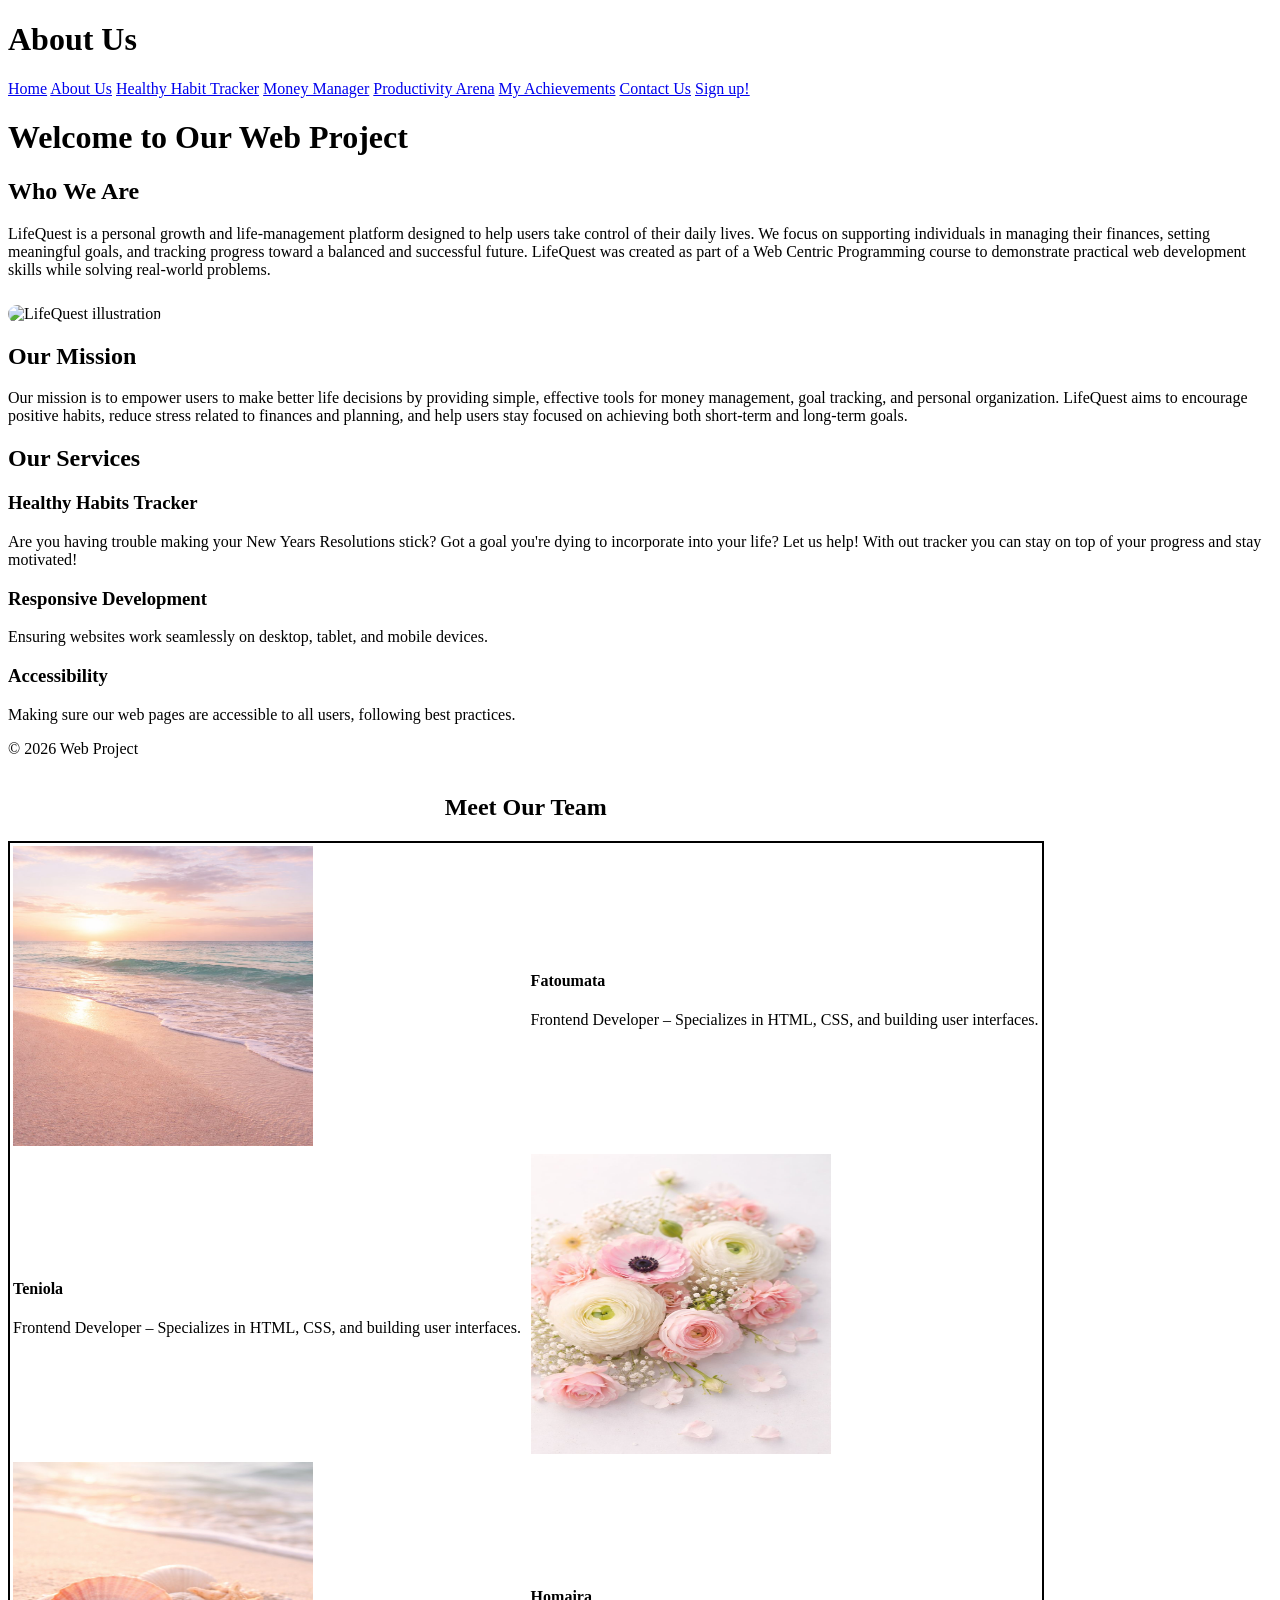
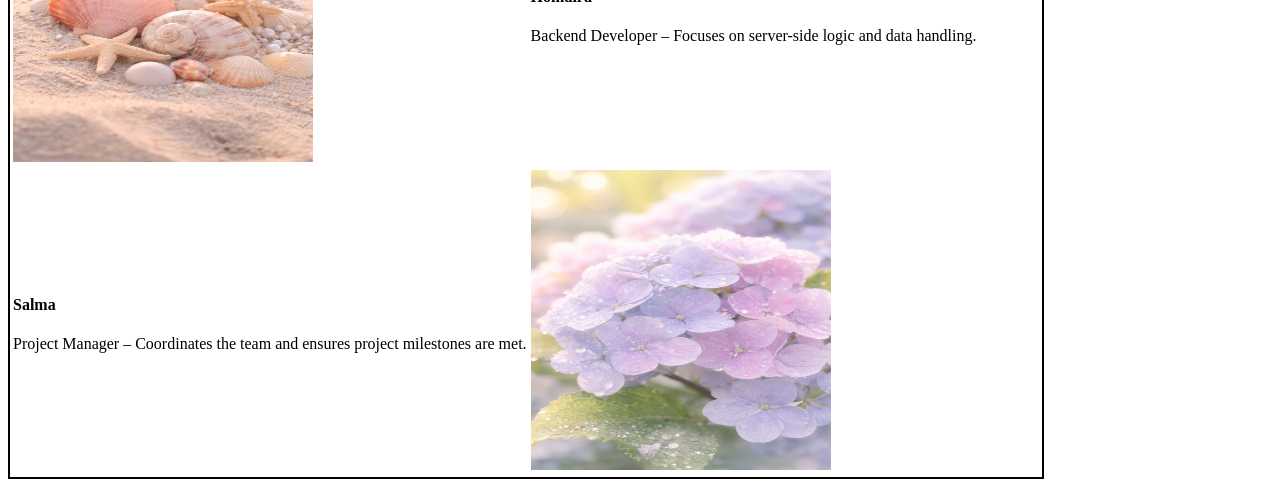
==== about.html @ aa83f6c3 "Update about.html" ====
<!DOCTYPE html>
<html lang="en">
<head>
    <meta charset="UTF-8">
    <title>About Us</title>
</head>
<body>
<header>
    <h1>About Us</h1>
</header>

<nav>
    <a href="index.html">Home</a>
    <a href="about.html">About Us</a>
    <a href="healthy_habits_tracker.html">Healthy Habit Tracker</a>
    <a href="money_manager.html">Money Manager</a>
    <a href="productivity.html">Productivity Arena</a>
    <a href="achievement_system.html">My Achievements</a>
    <a href="contact.html">Contact Us</a>
    <a href="signup_page.html">Sign up!</a>
</nav>

<header>
    <h1>Welcome to Our Web Project</h1>
</header>

<main>
    <section id="about">
        <h2>Who We Are</h2>
         LifeQuest is a personal growth and life-management platform designed to help users take control of their daily lives. 
        We focus on supporting individuals in managing their finances, setting meaningful goals, and tracking progress toward a balanced and successful future.
        LifeQuest was created as part of a Web Centric Programming course to demonstrate practical web development skills while solving real-world problems.
    </p>
    <img src="download.jpg" alt="LifeQuest illustration" style="max-width:100%; border-radius:10px; margin-top:10px;">
</section>

    <section id="mission">
        <h2>Our Mission</h2>
        
    <p>
        Our mission is to empower users to make better life decisions by providing simple, effective tools for money management,
        goal tracking, and personal organization. LifeQuest aims to encourage positive habits, reduce stress related to finances
        and planning, and help users stay focused on achieving both short-term and long-term goals.
    </p>
</section>

    <section id="services">
        <h2>Our Services</h2>
        <div class="services">
            <div class="service">
                <h3>Healthy Habits Tracker</h3>
                <p>Are you having trouble making your New Years Resolutions stick? Got a goal you're dying to incorporate into your life? Let us help! With out tracker you can stay on top of your progress and stay motivated!</p>
            </div>
            <div class="service">
                <h3>Responsive Development</h3>
                <p>Ensuring websites work seamlessly on desktop, tablet, and mobile devices.</p>
            </div>
            <div class="service">
                <h3>Accessibility</h3>
                <p>Making sure our web pages are accessible to all users, following best practices.</p>
            </div>
        </div>
    </section>

    <section id="team">
        <!--<h2>Meet Our Team</h2>-->
        <div class="team">
            <table style="border-style: solid; border-width: 2px; border-color: black;">
                <caption><h2>Meet Our Team</h2></caption>
            <tr class="team-member">
                <td class="team-image"><img src="images/beach.jpeg" width="300" height="300"></td> <!--add image here-->
                <td>
                <h4>Fatoumata</h4>
                <p>Frontend Developer – Specializes in HTML, CSS, and building user interfaces.</p>
                </td>
                <!--<td></td>-->
            </tr>
            <tr class="team-member">
                <td>
                <h4>Teniola</h4>
                <p>Frontend Developer – Specializes in HTML, CSS, and building user interfaces.</p>
                <!--<td></td>-->
                <td class="team-image"><img src="images/flower.jpeg" width="300" height="300"></td> <!--add image here-->
            </tr>
            <tr class="team-member">
                <td class="team-image"><img src="images/seashells.jpeg" width="300" height="300"></td> <!--add image here-->
                <td>
                <h4>Homaira</h4>
                <p>Backend Developer – Focuses on server-side logic and data handling.</p>
                </td>
                <!--<td></td>-->
            </tr>
            <tr class="team-member">
                <td>
                <h4>Salma</h4>
                <p>Project Manager – Coordinates the team and ensures project milestones are met.</p>
                </td>
                <!--<td></td>-->
                <td class="team-image"><img src="images/hydrangea.jpeg" width="300" height="300"></td> <!--add image here-->
            </tr>
        </div>
    </section>
</main>
<footer>
    <p>© 2026 Web Project</p>
</footer>
</body>
</html>
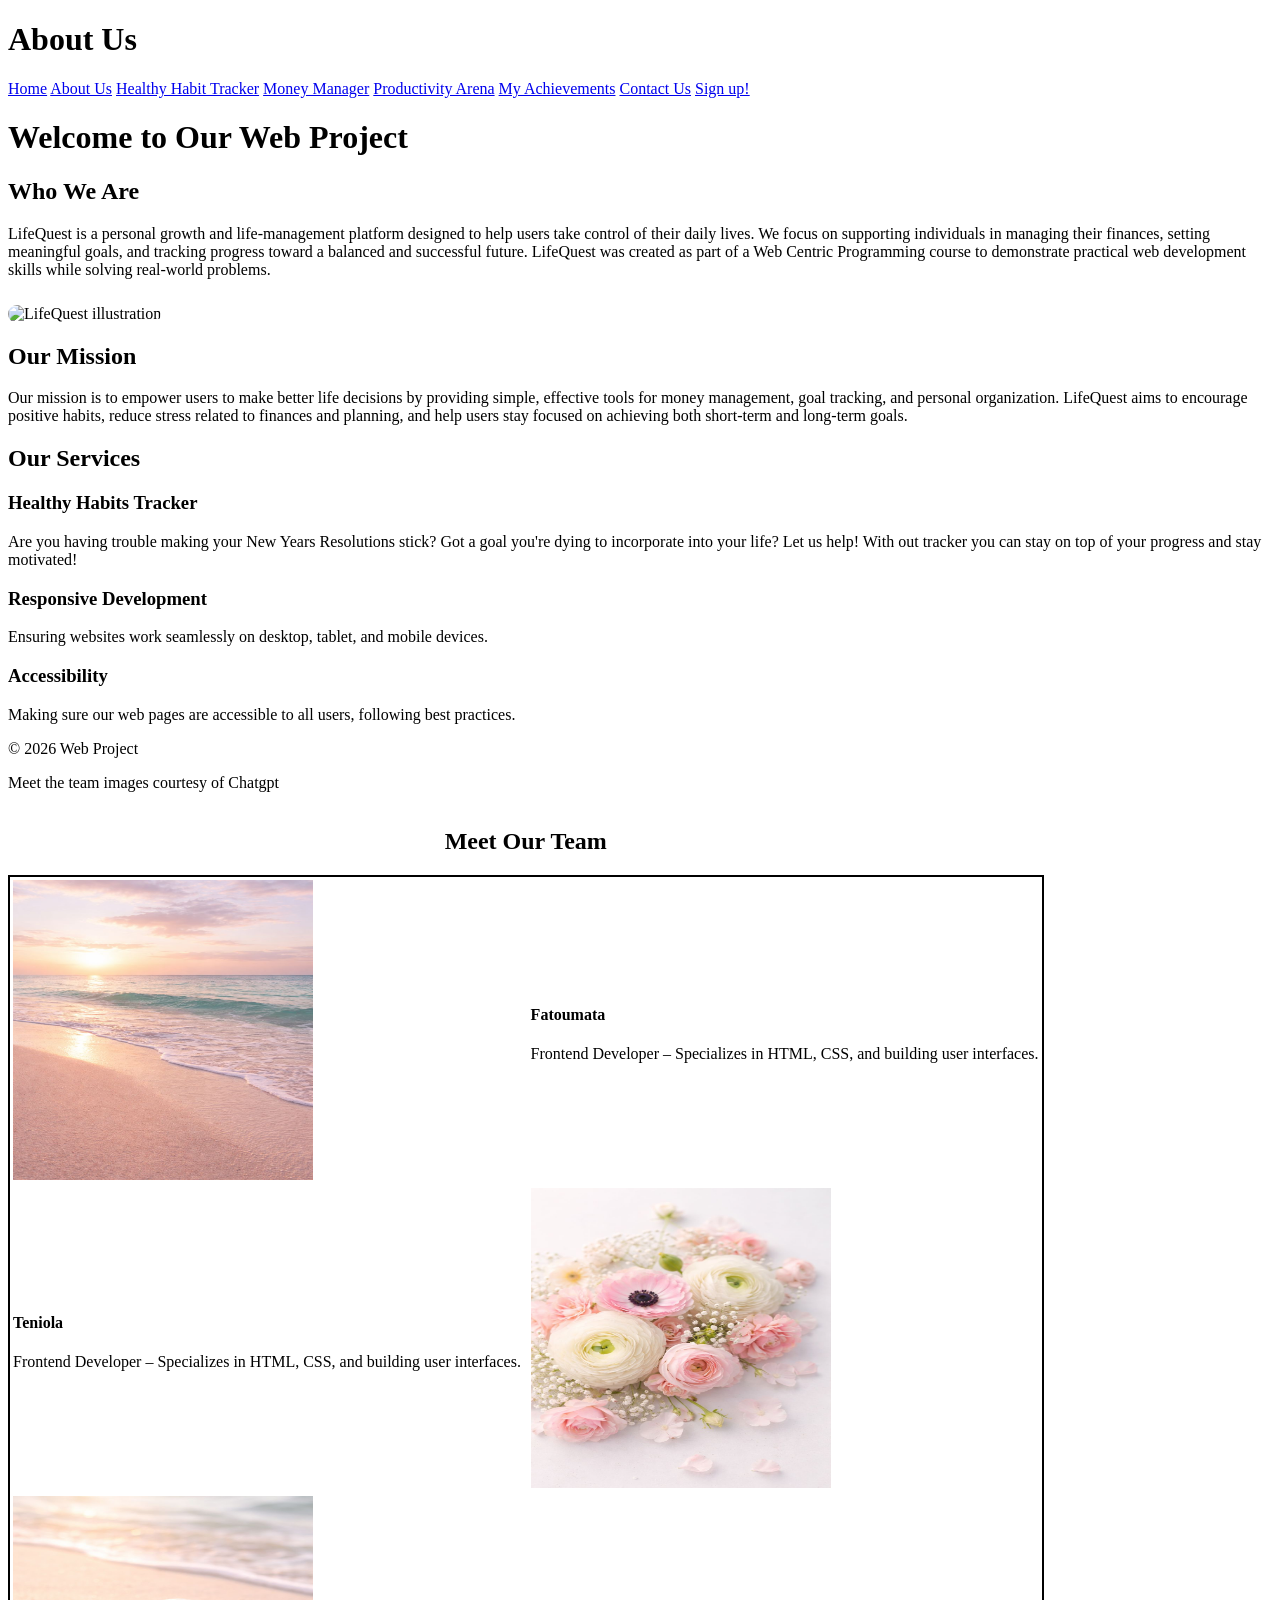
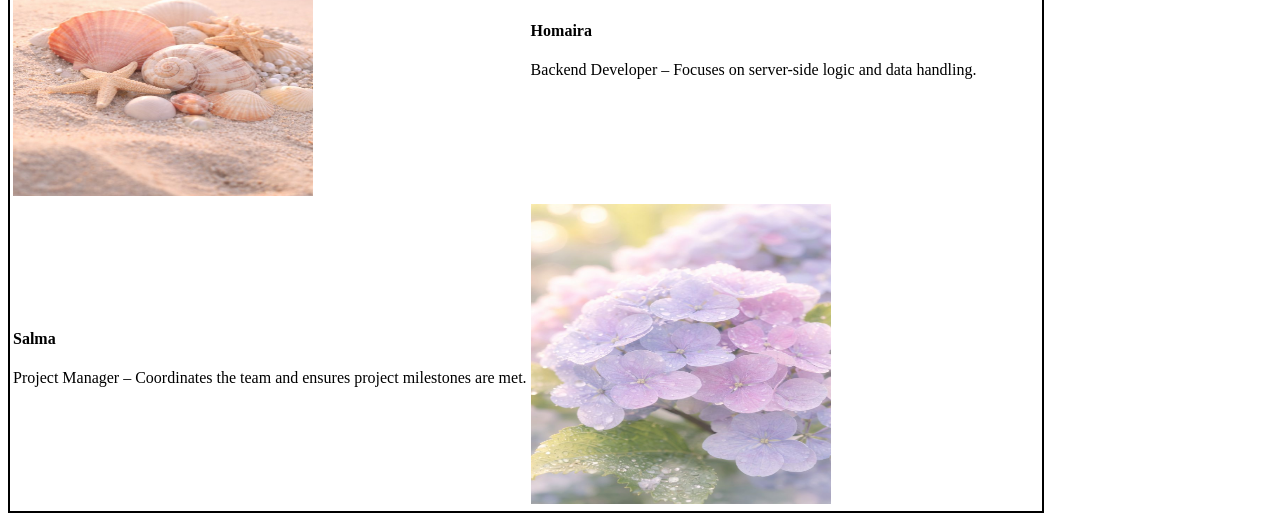
==== commit 48b2cd1f: "Update about.html" ====
--- a/about.html
+++ b/about.html
@@ -103,6 +103,7 @@
 </main>
 <footer>
     <p>© 2026 Web Project</p>
+    <p>Meet the team images courtesy of Chatgpt</p>
 </footer>
 </body>
 </html>
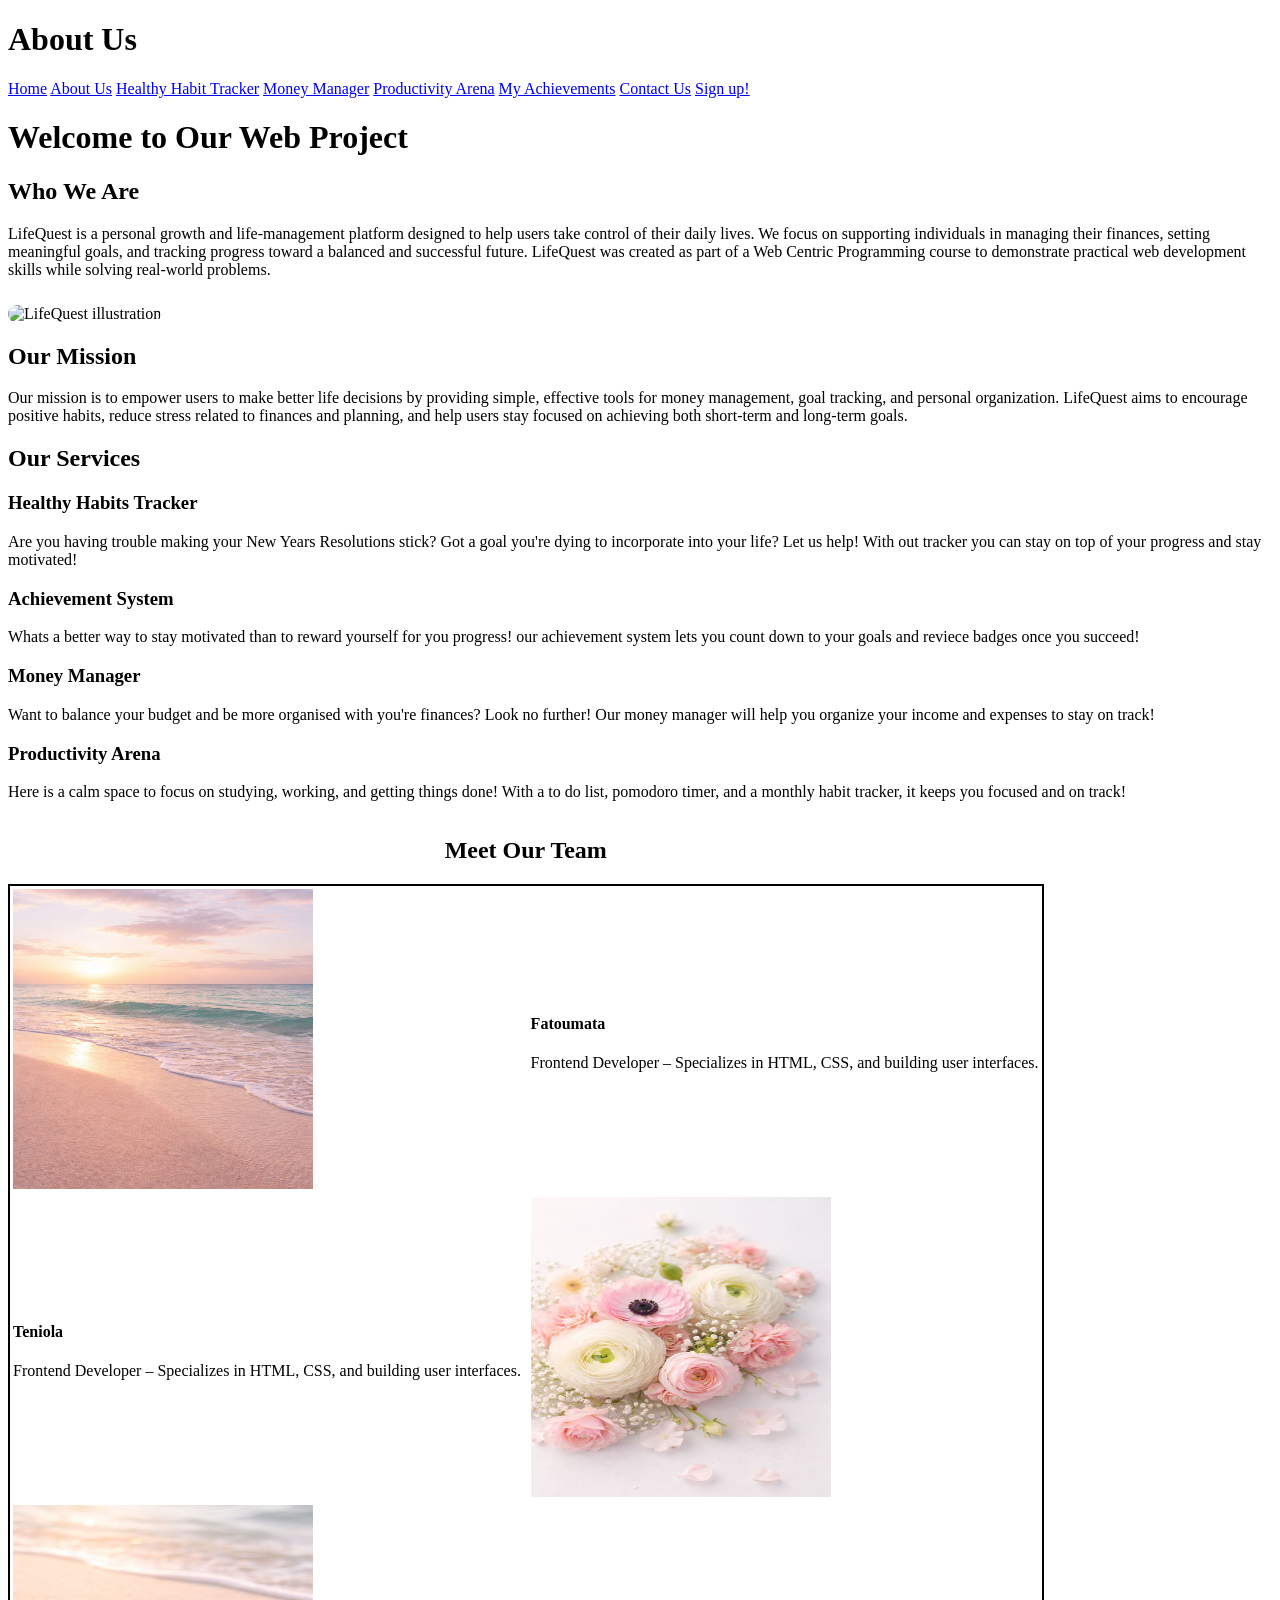
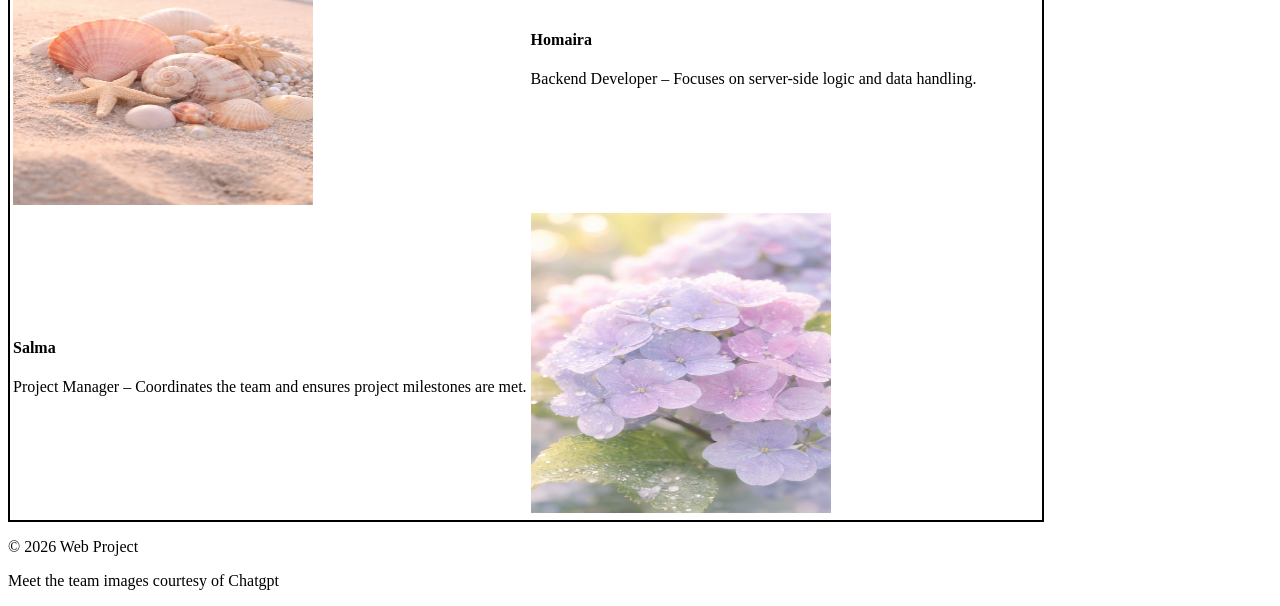
==== commit 81d0db19: "Update about.html" ====
--- a/about.html
+++ b/about.html
@@ -52,12 +52,16 @@
                 <p>Are you having trouble making your New Years Resolutions stick? Got a goal you're dying to incorporate into your life? Let us help! With out tracker you can stay on top of your progress and stay motivated!</p>
             </div>
             <div class="service">
-                <h3>Responsive Development</h3>
-                <p>Ensuring websites work seamlessly on desktop, tablet, and mobile devices.</p>
+                <h3>Achievement System</h3>
+                <p>Whats a better way to stay motivated than to reward yourself for you progress! our achievement system lets you count down to your goals and reviece badges once you succeed!</p>
             </div>
             <div class="service">
-                <h3>Accessibility</h3>
-                <p>Making sure our web pages are accessible to all users, following best practices.</p>
+                <h3>Money Manager</h3>
+                <p>Want to balance your budget and be more organised with you're finances? Look no further! Our money manager will help you organize your income and expenses to stay on track!</p>
+            </div>
+            <div class="service">
+                <h3>Productivity Arena</h3>
+                <p>Here is a calm space to focus on studying, working, and getting things done! With a to do list, pomodoro timer, and a monthly habit tracker, it keeps you focused and on track!</p>
             </div>
         </div>
     </section>
@@ -98,6 +102,7 @@
                 <!--<td></td>-->
                 <td class="team-image"><img src="images/hydrangea.jpeg" width="300" height="300"></td> <!--add image here-->
             </tr>
+            </table>
         </div>
     </section>
 </main>
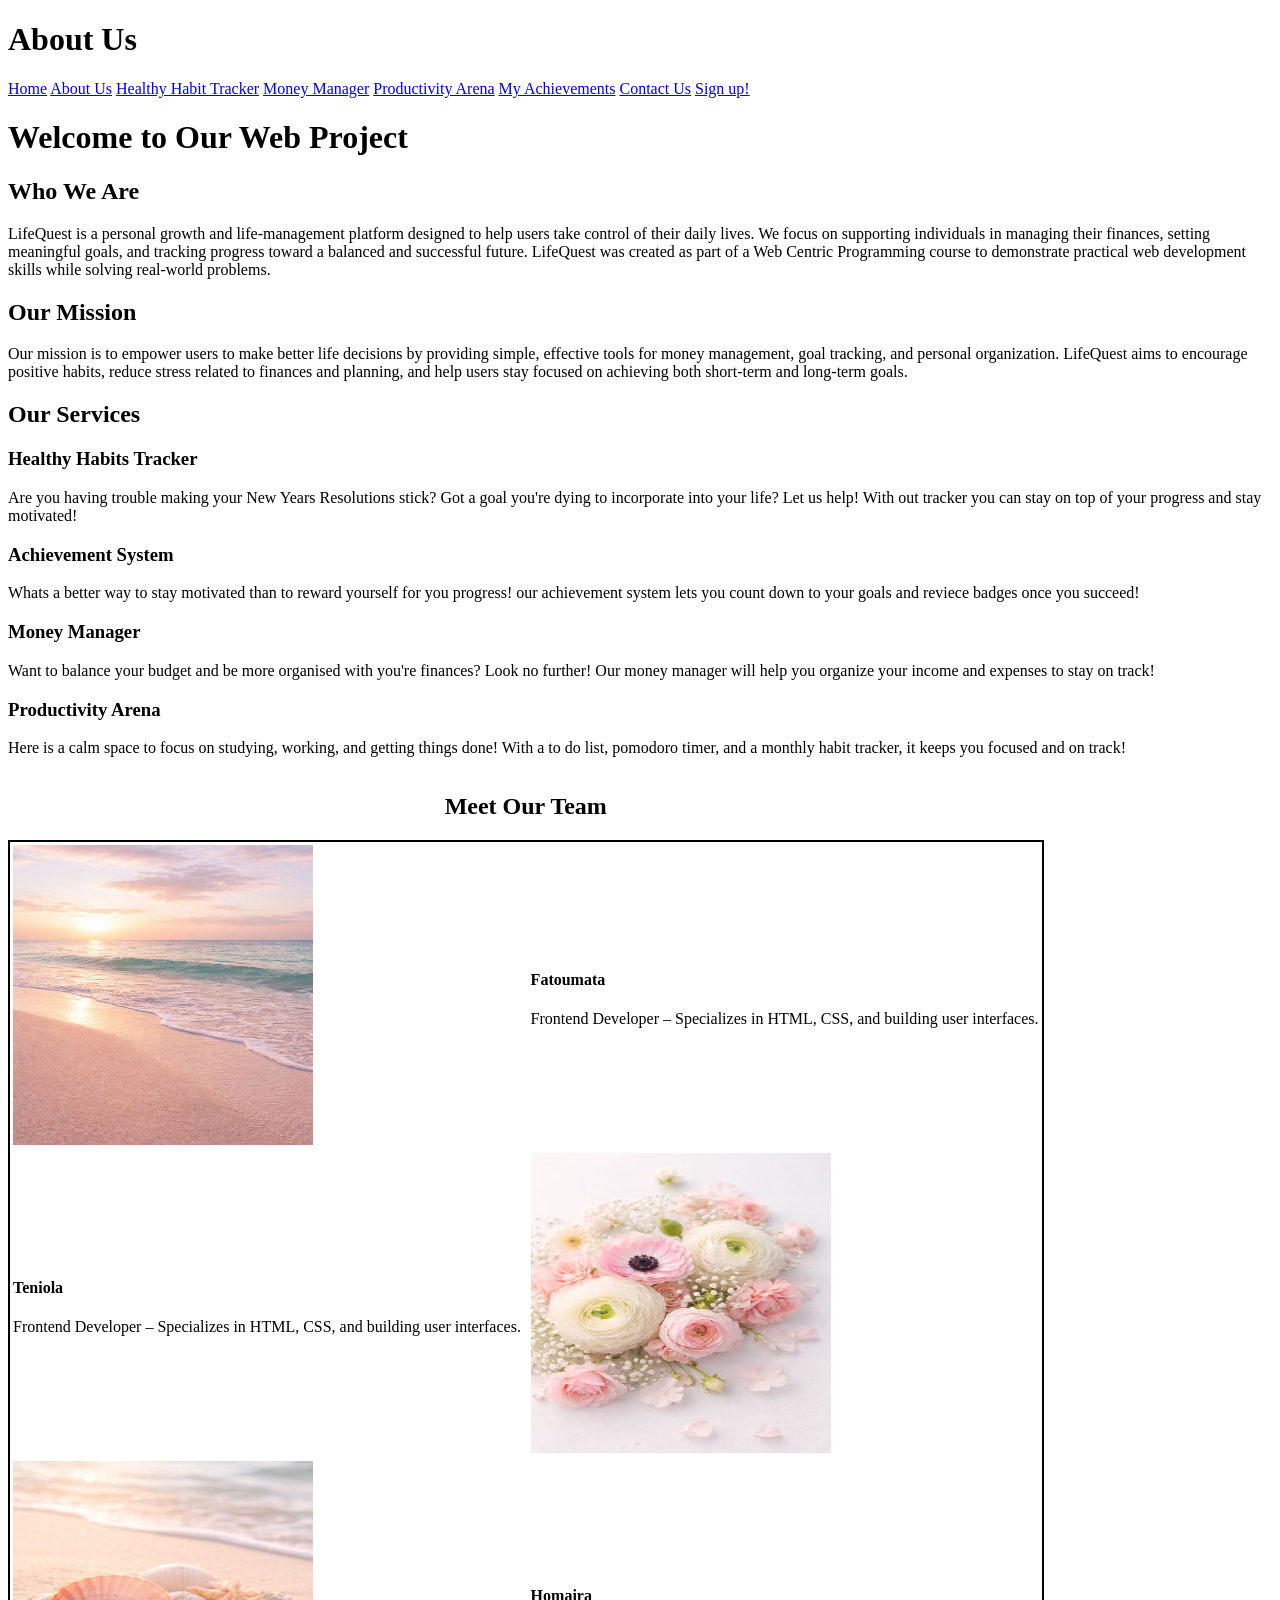
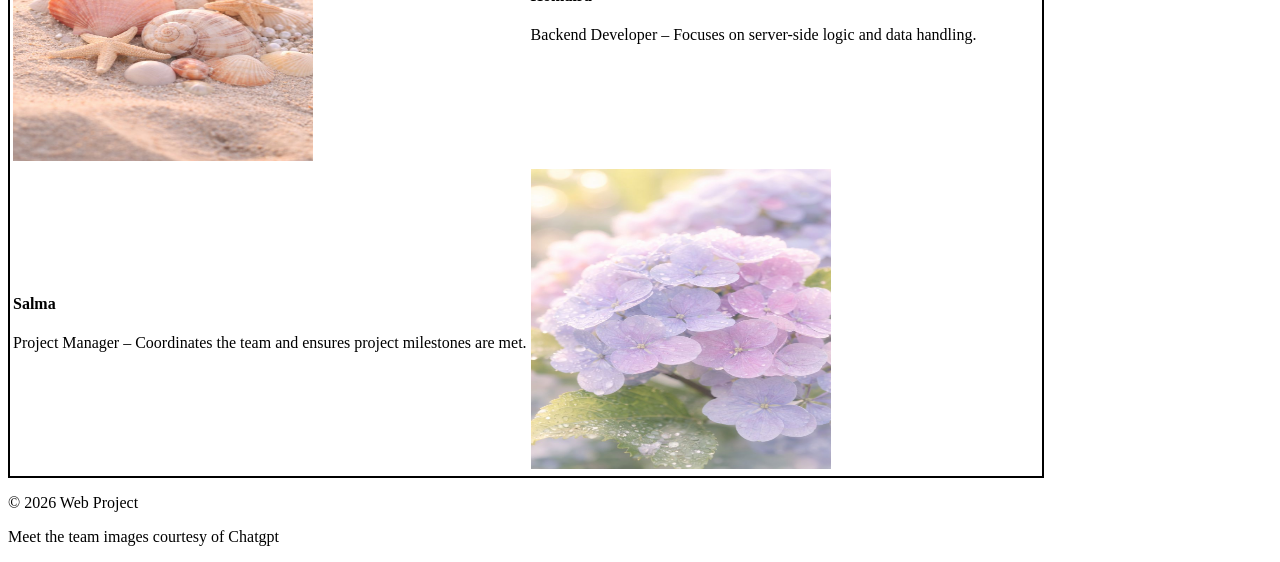
==== commit 4d9b3aba: "commented out img" ====
--- a/about.html
+++ b/about.html
@@ -31,7 +31,7 @@
         We focus on supporting individuals in managing their finances, setting meaningful goals, and tracking progress toward a balanced and successful future.
         LifeQuest was created as part of a Web Centric Programming course to demonstrate practical web development skills while solving real-world problems.
     </p>
-    <img src="download.jpg" alt="LifeQuest illustration" style="max-width:100%; border-radius:10px; margin-top:10px;">
+    <!--<img src="download.jpg" alt="LifeQuest illustration" style="max-width:100%; border-radius:10px; margin-top:10px;">-->
 </section>
 
     <section id="mission">
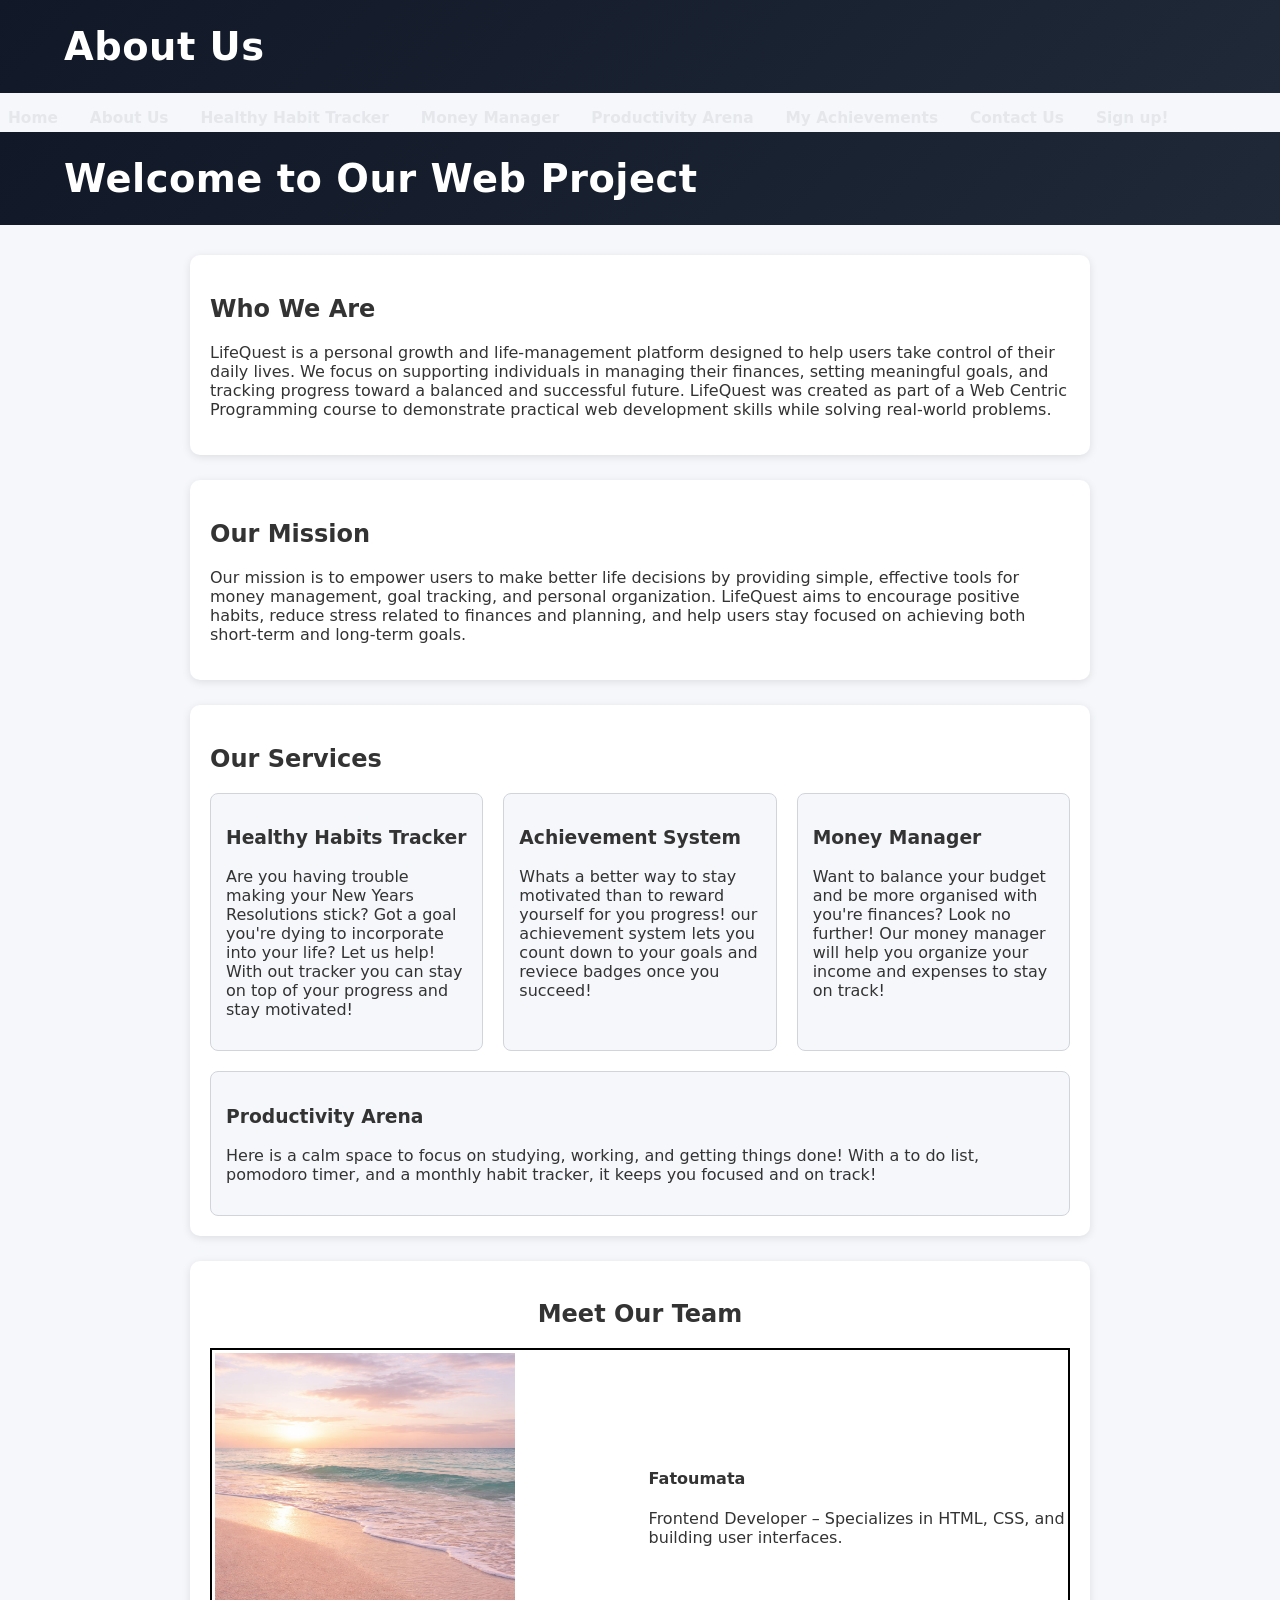
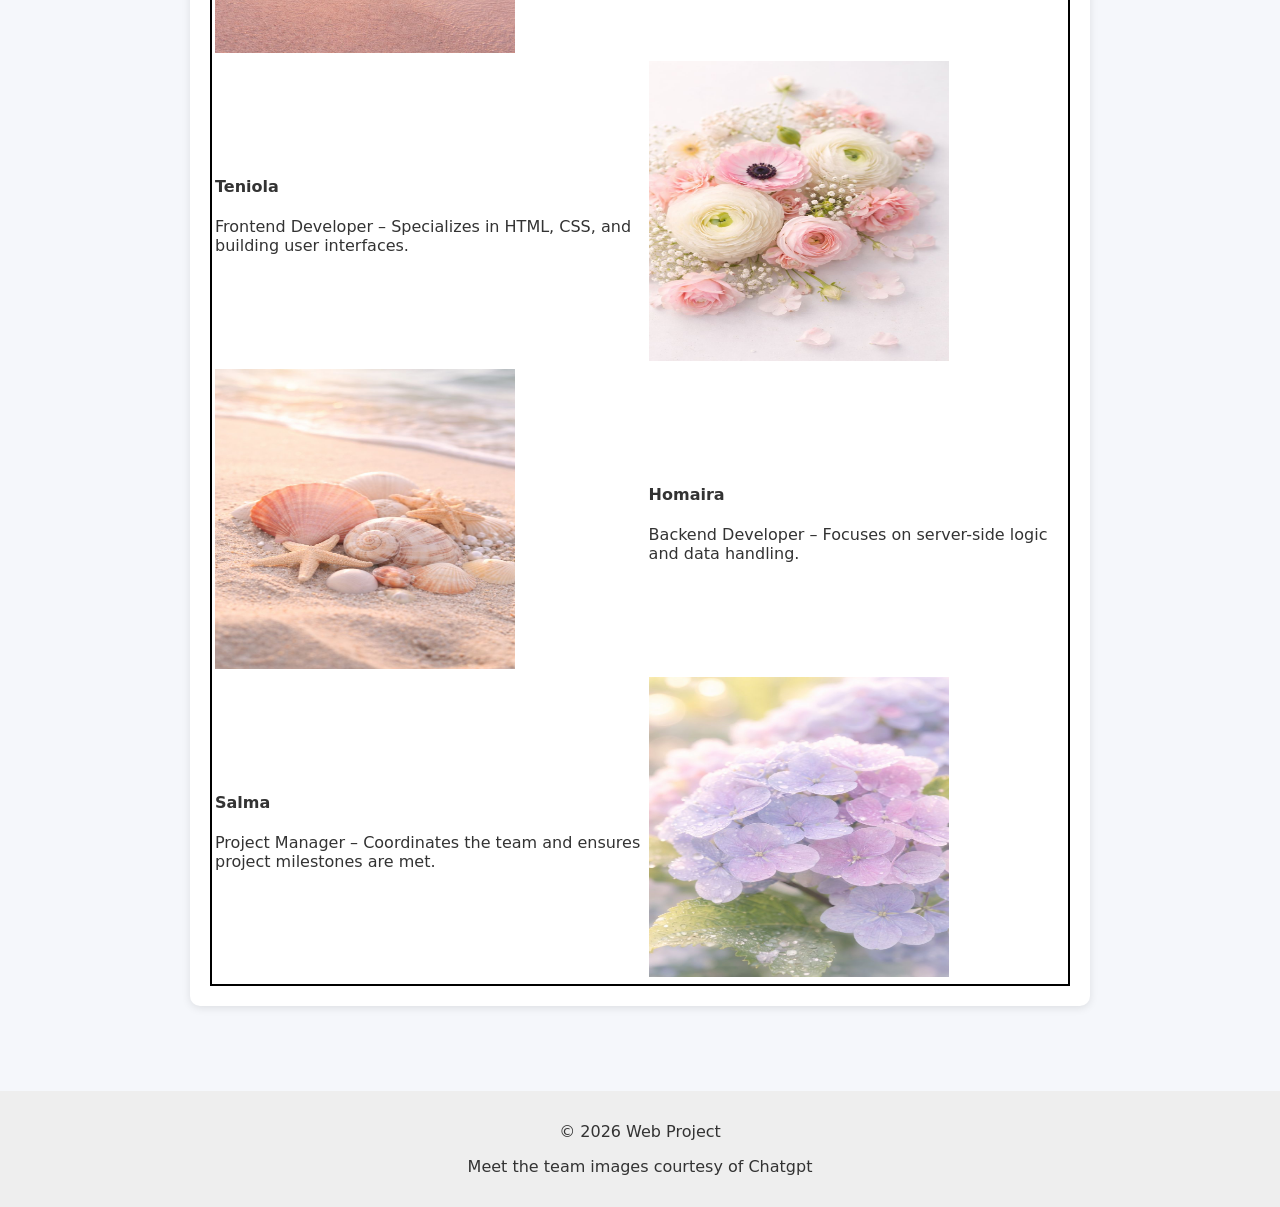
==== commit f5984556: "Update about.html" ====
--- a/about.html
+++ b/about.html
@@ -3,6 +3,7 @@
 <head>
     <meta charset="UTF-8">
     <title>About Us</title>
+     <link rel="stylesheet" href="styles.css">
 </head>
 <body>
 <header>
@@ -113,3 +114,4 @@
 </body>
 </html>
 
+
--- a/styles.css
+++ b/styles.css
@@ -0,0 +1,276 @@
+
+body{
+font-family:system-ui, sans-serif;
+margin:0;
+background:#f5f7fb;
+color:#333;
+}
+
+
+header{
+display: flex;
+flex-wrap: wrap;
+justify-content: space-between;
+align-items: center;
+background:linear-gradient(135deg, #111827, #1f2937);
+color:white;
+padding:1.5rem 5%;
+}
+
+header h1{
+margin:0;
+font-size:clamp(1.6rem, 3vw, 2.4rem);
+letter-spacing: 0.5px;
+}
+
+
+nav{
+display: flex;
+flex-wrap: wrap;
+margin-top:10px;
+gap:1rem;
+}
+
+nav a{
+text-decoration:none;
+color:#e5e7eb;
+font-weight:600;
+font-size: clamp(0.9rem, 1.2vw, 1rem);
+padding:0.35rem 0.5rem;
+border-radius: 0.4rem;
+transition: 0.2s;
+}
+
+nav a:hover{
+background-color: rgb(255,255,255,0.12);
+color:#fff;
+transition: 0.2s;
+}
+
+
+main{
+padding:30px;
+max-width:900px;
+margin:auto;
+}
+
+.habits{
+background:white;
+padding:20px;
+border-radius:10px;
+box-shadow:0 2px 8px rgba(0,0,0,0.1);
+}
+
+.habit-row{
+display:grid;
+grid-template-columns: minmax(150px, 18ch)1fr;
+align-items: center;
+margin-bottom:14px;
+gap:12px;
+}
+
+.habit-row input{
+flex:1;
+padding:10px 12px;
+width:100%;
+box-sizing: border-box;
+border:1px solid #d1d5db;
+border-radius: 6px;
+font-size:14px;
+}
+
+
+#logToday{
+background:#6366f1;
+color:white;
+border:none;
+padding:10px 18px;
+border-radius:8px;
+cursor:pointer;
+}
+
+#logToday:hover{
+background:#4f46e5;
+}
+
+
+.wellness-summary{
+margin-top:25px;
+background:#ffffff;
+padding:25px;
+border-radius:12px;
+box-shadow:0 2px 18px rgba(0,0,0,0.8);
+margin-bottom: 20px;
+}
+
+
+footer{
+text-align:center;
+margin-top:30px;
+padding:15px;
+background:#eee;
+}
+
+
+@media (max-width:600px){
+    header{
+        flex-direction: column;
+        align-items: flex-start;
+        gap:0.8rem;
+        padding:1.5rem 5%;
+    }
+
+    nav{
+        width:100%;
+        flex-direction: column;
+        gap:6px;
+        padding:0 5%;
+    }
+
+    nav a{
+        display: block;
+        width:100%;
+        padding:10px 14px;
+        background-color: rgba(255,255,255,0.05);
+        border:1px solid rgba(255,255,255,0.2);
+        border-radius:6px;
+        box-sizing: border-box;
+        font-size: 0.95rem;
+        margin:6px 0;
+    }
+
+    nav a:hover{
+        background-color: rgba(255,255,255,0.12);
+    }
+
+.habit-row{
+flex-direction:column;
+align-items:flex-start;
+}
+
+.habit-row input{
+width:100%;
+
+}
+}
+
+
+/* MONEY MANAGER SECTION */
+.money-manager{
+    background:white;
+    max-width:900px;
+    margin:2rem auto;
+    padding:2rem;
+    border-radius:12px;
+    box-shadow:0 4px 12px rgba(0,0,0,0.08);
+}
+
+
+.income-row{
+    display:flex;
+    align-items:center;
+    gap:12px;
+    flex-wrap:wrap;
+}
+
+.money-manager input{
+    flex:1;
+    max-width: 320px;
+    padding:10px 12px;
+    border:1px solid #ccc;
+    border-radius:8px;
+}
+
+
+.expense{
+    display:flex;
+    gap:10px;
+    flex-wrap:wrap;
+    margin-bottom:10px;
+}
+
+
+#calculate{
+    background:#6c63ff;
+    color:white;
+    border:none;
+    padding:10px 16px;
+    border-radius:8px;
+    cursor:pointer;
+    margin-top: 20px;
+}
+
+
+.summary{
+    margin-top:20px;
+    padding:15px;
+    background:#f8f9fb;
+    border-radius:10px;
+    line-height: 1.6;
+}
+
+#totalExpenses, #remainingBudget{
+    flex:1;
+    min-width: 180px;
+}
+/* ABOUT PAGE */
+
+#about, #mission, #services, #team{
+background:white;
+padding:20px;
+margin-bottom:25px;
+border-radius:10px;
+box-shadow:0 2px 8px rgba(0,0,0,0.1);
+}
+
+.services{
+display:flex;
+flex-wrap:wrap;
+gap:20px;
+}
+
+.service{
+background:#f5f7fb;
+padding:15px;
+border-radius:8px;
+border:1px solid #d1d5db;
+flex:1;
+min-width:220px;
+}
+/* CONTACT PAGE */
+
+form{
+background:white;
+padding:20px;
+border-radius:10px;
+box-shadow:0 2px 8px rgba(0,0,0,0.1);
+max-width:500px;
+}
+
+form input,
+form textarea{
+width:100%;
+padding:10px;
+margin-top:6px;
+margin-bottom:15px;
+border:1px solid #d1d5db;
+border-radius:6px;
+}
+
+form input[type="submit"]{
+background:#6366f1;
+color:white;
+border:none;
+padding:10px 16px;
+border-radius:8px;
+cursor:pointer;
+}
+
+form input[type="submit"]:hover{
+background:#4f46e5;
+}
+
+
+
+
+
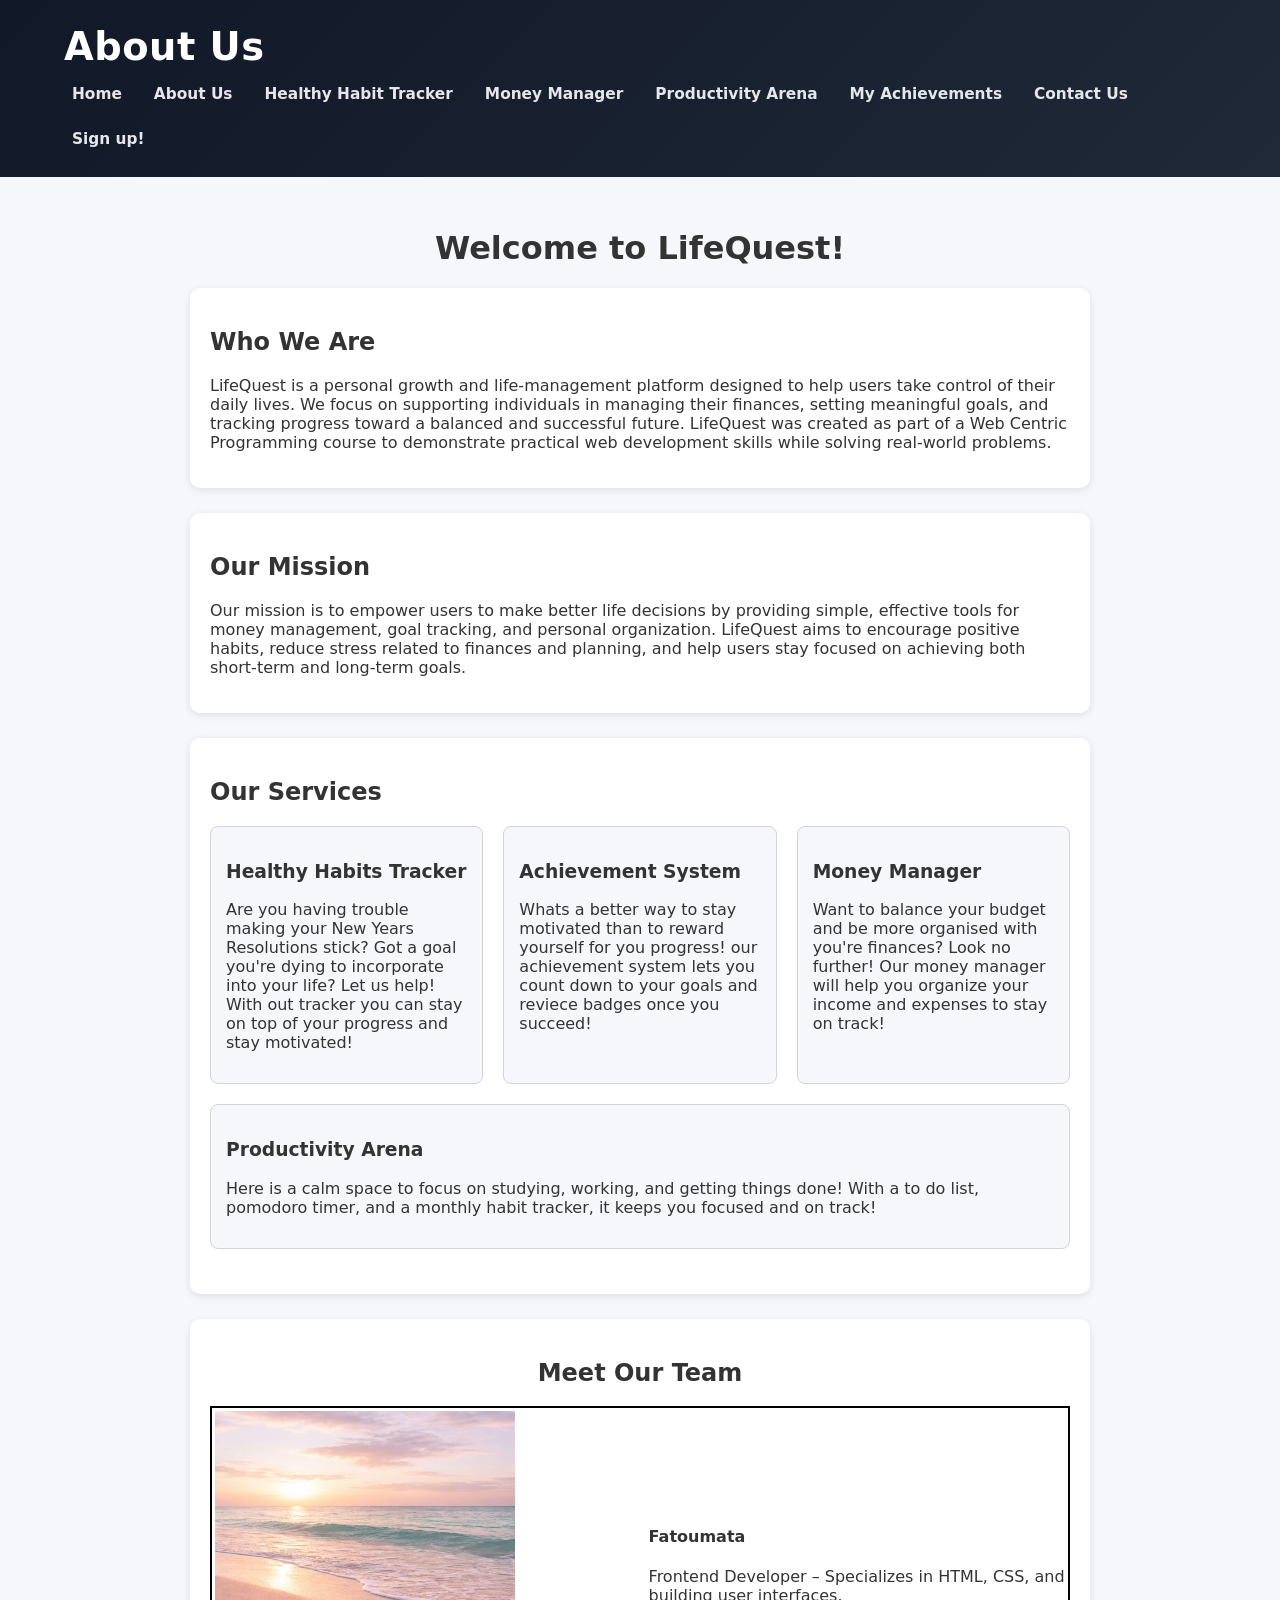
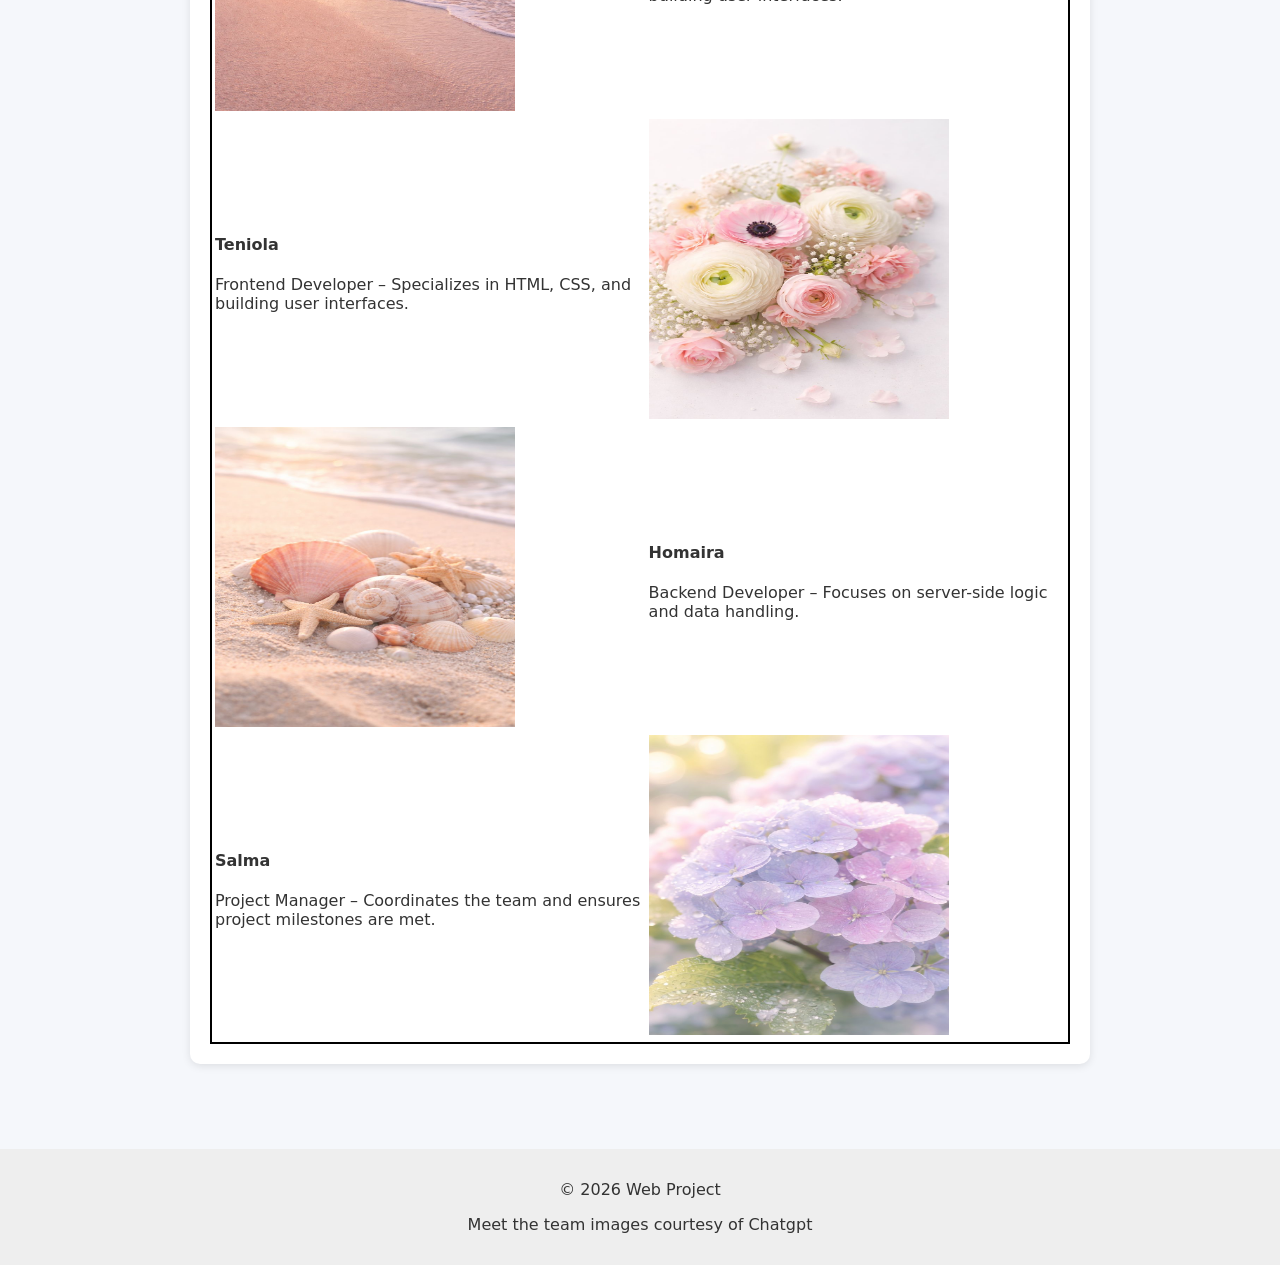
==== commit 0fbeb155: "changes" ====
--- a/about.html
+++ b/about.html
@@ -8,7 +8,7 @@
 <body>
 <header>
     <h1>About Us</h1>
-</header>
+
 
 <nav>
     <a href="index.html">Home</a>
@@ -21,11 +21,13 @@
     <a href="signup_page.html">Sign up!</a>
 </nav>
 
-<header>
-    <h1>Welcome to Our Web Project</h1>
+
 </header>
 
 <main>
+    <div id="about-header">
+    <h1>Welcome to LifeQuest!</h1>
+    </div>
     <section id="about">
         <h2>Who We Are</h2>
          LifeQuest is a personal growth and life-management platform designed to help users take control of their daily lives. 
--- a/styles.css
+++ b/styles.css
@@ -109,6 +109,8 @@
 margin-top:30px;
 padding:15px;
 background:#eee;
+/*background:#fdefe1;
+background-image: linear-gradient(to bottom, #fdefe1, white,white, #FCE8D5);*/
 }
 
 
@@ -216,7 +218,7 @@
 /* ABOUT PAGE */
 
 #about, #mission, #services, #team{
-background:white;
+background: white;
 padding:20px;
 margin-bottom:25px;
 border-radius:10px;
@@ -224,9 +226,11 @@
 }
 
 .services{
-display:flex;
-flex-wrap:wrap;
+display: flex;
+flex-wrap: wrap;
 gap:20px;
+margin-top:20px;
+margin-bottom:25px;
 }
 
 .service{
@@ -259,11 +263,11 @@
 
 form input[type="submit"]{
 background:#6366f1;
-color:white;
-border:none;
+color: white;
+border: none;
 padding:10px 16px;
 border-radius:8px;
-cursor:pointer;
+cursor: pointer;
 }
 
 form input[type="submit"]:hover{
@@ -273,4 +277,433 @@
 
 
 
-
+/*sign up page*/
+
+/*--cotton-rose: #D3B0AEff;
+--soft-blush: #E6CBCFff;
+--rosy-taupe: #C3928Dff;
+--peach-fuzz: #FAD6BAff;
+--antique-white: #FCE8D5ff;
+--slate-grey: #698587ff;*/
+fieldset{
+    border-radius: 25px;
+    text-align: center;
+    border: 3px outset #E6CBCF;
+    /*stuff to try*/
+    background: white;
+    padding:20px;
+    /*border-radius:10px;*/
+    box-shadow:0 2px 8px rgba(0,0,0,0.1);
+    /*background-image: linear-gradient(to bottom, #FCE8D5ff, white,white, #FCE8D5ff);*/
+}
+legend{
+    color: #80504a;
+    font-weight: bold;
+    font-size: 20px;
+}
+
+/*PRODUCTIVITY ARENA*/
+/*--cotton-rose: #D3B0AEff;
+--soft-blush: #E6CBCFff;
+--rosy-taupe: #C3928Dff;
+--peach-fuzz: #FAD6BAff;
+--antique-white: #FCE8D5ff;
+--slate-grey: #698587ff;*/
+
+/*POMODORO TIMER*/
+:root{
+    /*--bg-clr:#222;*/
+    --bg-clr:#111827;
+    --font-clr:#f2f2f2;
+    /*--light-green:145, 215, 137;*/
+    --light-green:191, 219, 247;
+    /*--dark-green: 10,97,84;*/
+    --dark-green: 71, 18, 107;
+    /*--light-red: 223, 78, 112;*/
+    --light-red: 230, 203, 207;
+    /*--dark-red: 149, 9, 41;*/
+    --dark-red: 164, 19, 60;
+    /*--light-blue: 76, 83, 214;*/
+    --light-blue: 147, 197, 253;
+    /*--dark-blue: 19 27 175;*/
+    --dark-blue: 17, 24, 39;
+}
+
+#pomo-box {
+    margin:0;
+    padding: 0;
+    box-sizing: border-box;
+    /*body stuff*/
+    display: flex;
+    flex-direction: column;
+    justify-content: center;
+    align-items: center;
+    height: 100vh;
+    background: var(--bg-clr);
+    border: 3px outset #E6CBCF;
+    border-radius: 25px;
+    /*I added stuff*/
+    grid-column: 1 / span 2;
+    grid-row: 2;
+    
+    /*margin on sides*/
+    margin-left: 70px;
+    margin-right: 80px;
+}
+
+.timer-buttons{
+    display: flex;
+    column-gap: 25px;
+    margin-bottom:100px;
+}
+
+.timer-btn{
+    display:block;
+    width: max-content;
+    color:var(--font-clr);
+    font-size: 1.1rem;
+    font-weight: 500;
+    padding:12px 16px;
+    border:0;
+    border-radius: 6px;
+    text-align: center;
+    transition: box-shadow 0.2s ease-in-out;
+    user-select: none;
+    cursor:pointer;
+}
+
+.pomodoro{
+    background: linear-gradient(
+        to bottom right,
+        rgb(var(--dark-red)),
+        rgb(var(--light-red))
+
+    );
+}
+
+.pomodoro:hover,
+.pomodoro.active {
+    box-shadow: 0 0 4px rgba(0,0,0, 0.7),
+    -2px -2px 16px rgba(var(--dark-red), 0.7),
+    2px 2px 16px rgba(var(--light-red), 0.7);
+}
+
+.short-break{
+    background: linear-gradient(
+        to bottom right,
+        rgb(var(--dark-green)),
+        rgb(var(--light-green))
+
+    );
+}
+
+.short-break:hover,
+.short-break.active {
+    box-shadow: 0 0 4px rgba(0,0,0, 0.7),
+    -2px -2px 16px rgba(var(--dark-green), 0.7),
+    2px 2px 16px rgba(var(--light-green), 0.7);
+}
+
+.long-break{
+    background: linear-gradient(
+        to bottom right,
+        rgb(var(--dark-blue)),
+        rgb(var(--light-blue))
+
+    );
+}
+
+.long-break:hover,
+.long-break.active {
+    box-shadow: 0 0 4px rgba(0,0,0, 0.7),
+    -2px -2px 16px rgba(var(--dark-blue), 0.7),
+    2px 2px 16px rgba(var(--light-blue), 0.7);
+}
+
+.circle {
+    position: relative;
+    width: 350px;
+    aspect-ratio: 1/1;
+    border: 5px solid rgba(var(--light-red),0.3);
+    border-radius: 50%;
+}
+
+.inner-circle {
+    position:absolute;
+    inset: 2%;
+    width: 96%;
+    height:96%;
+    border-radius: inherit;
+}
+
+.countdown {
+    position: absolute;
+    inset:0;
+    width:94%;
+    height: 94%;
+    border-radius: inherit;
+    /*background: var(--bg-clr);*/
+    background: var(--light-red);
+    /*box-shadow: 14px 14px 25px #292929, -14px -14px 25px #434343;*/
+    box-shadow: 14px 14px 25px #ffc2d1, -14px -14px 25px rgba(var(--light-red), 0.7);
+    /*box-shadow: 14px 14px 25px #E6CBCF, -14px -14px 25px rgba(var(--light-red), 0.7);*/
+    /*box-shadow: 14px 14px 25px #E6CBCF, -14px -14px 25px #E6CBCF;*/
+    margin: auto;
+    display: flex;
+    flex-direction: column;
+    align-items: center;
+    justify-content: center;
+}
+
+.countdown h1 {
+    font-size: 4rem;
+    color: var(--font-clr);
+    z-index: 5;
+}
+
+.play-pause {
+    font-size: 2rem;
+    color: var(--font-clr);
+    margin-top: 20px;
+    user-select:none;
+    cursor:pointer;
+}
+
+
+/*TO-DO LIST*/
+
+
+
+/*#todo-box {
+    margin: 0;
+    padding: 0;
+    box-sizing: border-box;
+    body stuff
+    display: flex;
+    justify-content: center;
+    align-items: center;
+    min-height: 100vh;
+    background: linear-gradient(to bottom, #111827, #93C5FD);
+}*/
+
+.container{
+    display: flex;
+    justify-content: center;
+    align-items: center;
+    width: 100%;
+    height: 100%;
+    padding:0 20px;
+    background: red;
+}
+
+.todo-app{
+    margin-top: 110px;
+    /*positioning above*/
+    width: 100%;
+    max-width: 400px;
+    padding: 2rem;
+    display: flex;
+    align-items: center;
+    justify-content: center;
+    flex-direction: column;
+    gap: 30px;
+    color: #fff;;
+    border-radius: 20px;
+    /*make the linear the background instead later*/
+    /*background: linear-gradient(to bottom, #111827, #93C5FD);*/
+    background-color: #111827;
+    /*box-shadow: 0 0 100px rgba(0, 0, 0, 0.5);*/
+    /*border: 3px solid rgba(255,255,255,0.18);*/
+    border: 3px outset #E6CBCF;
+    backdrop-filter: blur(10px);
+    /*added stuff*/
+    grid-column: 2;
+    grid-row: 1;
+
+    justify-items:center;
+    margin-left: 15px;
+}
+.todo-app h1{
+    font-size: 2rem;
+    color: #E6CBCF;
+}
+.input-area{
+    display: flex;
+    justify-content: space-between;
+    align-items: center;
+    width:100%;
+    background-color: transparent;
+    box-shadow: none;
+}
+
+.input-area input{
+    flex: 1;
+    padding: 10px 17px;
+    font-size: 1.1rem;
+    /*border: none;*/
+    border: 2px solid rgba(255,255,2550, 0.18);
+    outline: none;
+    border-radius: 22px;
+    /*background: rgba(255,194,209, 0.8);*/
+    background: rgba(230, 203, 207, 0.8);
+    /*color: #dbdbdb;*/
+    color: #111827;
+}
+
+.input-area input::placeholder{
+    /*color: #bcbcbc;*/
+    color: #111827;
+}
+
+.input-area button {
+    display: flex;
+    align-items: center;
+    justify-content: center;
+    margin-left: 10px;
+    padding: 8px;
+    border-radius: 50%;
+    border: 2px solid rgba(255,255,2550, 0.18);
+    color: #fff;
+    font-size: 1.1rem;
+    /*background: rgba(255, 194, 209,0.3);*/
+    background: rgba(230, 203, 207, 0.8);
+    cursor: pointer;
+    transition: all 0.2s ease;
+}
+
+.input-area button:hover{
+    transform: scale(1.1);
+    background: rgba(164, 19, 60, 0.8);
+    border: 2px solid rgba(255,255,2550, 0.18);
+}
+
+.todos-container{
+    display: flex;
+    align-items: center;
+    justify-content: center;
+}
+#task-list{
+    width: 100%;
+}
+
+.productive-main {
+    width:100%;
+    max-width:none;
+    margin:0;
+    display: grid;
+    /*justify-content: center;*/
+
+    /*grid-template-columns: 10% 40% 40% 10%;*/
+    grid-template-columns: 1fr 1fr;
+    grid-template-rows: auto auto;
+    gap: 25px;
+    max-width: 1100px;
+    margin: auto;
+    align-items: center;
+    justify-content: center;
+    
+}
+
+
+
+
+/*HABIT TRACKER*/
+
+#example-tracker-box {
+    /*background-color: #111827;*/
+    text-align: center;
+    font-weight: bold;
+    color: #111827;
+
+    
+}
+
+#title{
+    /*margin-top: 100px;*/
+    line-height: 10px;
+    color:#E6CBCF;
+}
+
+#subtitle{
+    opacity: 0.7;
+    font-size: 18px;
+    margin-bottom: 20px;
+    color: #E6CBCF;
+}
+
+#calendarContainer{
+    display: flex;
+    /*I added this*/
+    
+    flex-direction: column;
+    align-items: center;
+
+    grid-column: 1;
+    grid-row: 1;
+
+    justify-items:center;
+    /*padding: none;*/
+    font-weight: bold;
+}
+
+#calendarDiv{
+    /*background-color: rgb(255,255,255);*/
+    background-color: #111827;
+    border-radius: 10px 10px 20px 20px;
+    margin: auto;
+    align-content:center;
+    text-align: center;
+    /*width: 85%;*/      
+}
+
+#calendarHeading{
+    display: flex;
+    justify-content: space-between;
+    border-radius: 10px 10px 0px 0px;
+    border: 3px solid #E6CBCF;
+    border-bottom: none;
+    padding: 0px 20px;
+    font-size: 20px;
+    /*background-color: #804a5d;*/
+    line-height: 0px;
+    /*background-color: #a9617a;*/
+    background-color: #111827;
+    color: #E6CBCF;
+}
+
+#calendarContent{
+    padding:20px;
+    border:3px solid #E6CBCF;
+    border-radius: 0px 0px 20px 20px;
+    
+}
+
+.days{
+    display: flex;
+}
+
+.day{
+    width: 30px;
+    margin: 3px;
+    padding: 10px;
+    font-size: 15px;
+    text-align: center;
+    border-radius: 80px;
+    border: 2px solid #E6CBCF;
+    /*background-color: #E6CBCF;*/
+    background-color: rgba(230, 203, 207, 0.8);
+}
+
+#resetButton{
+    margin-top: 20px;
+    background-color: rgba(230, 203, 207, 0.8);
+    border: 2px solid #E6CBCF;
+    border-radius: 20px;
+    padding: 15px;
+    font-weight: bold;
+    color: #111827;
+}
+
+#about-header{
+    text-align: center;
+}
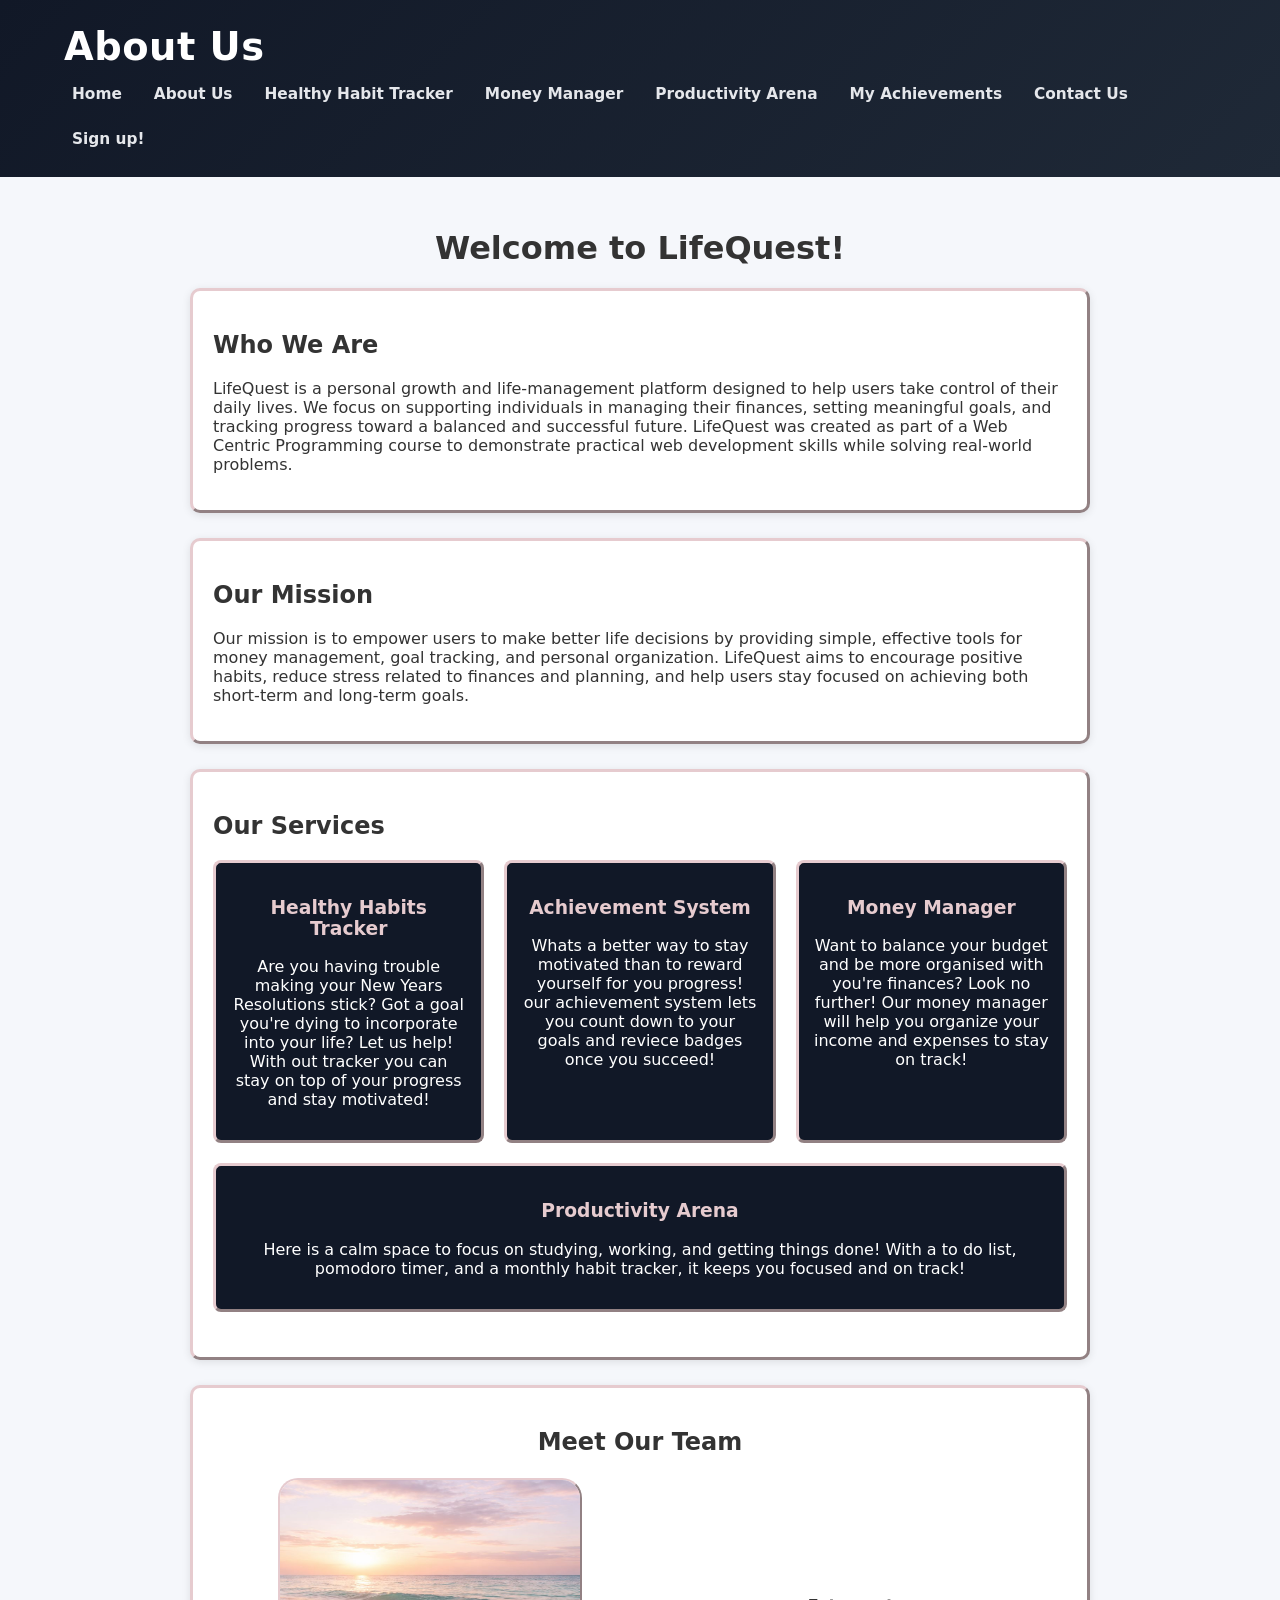
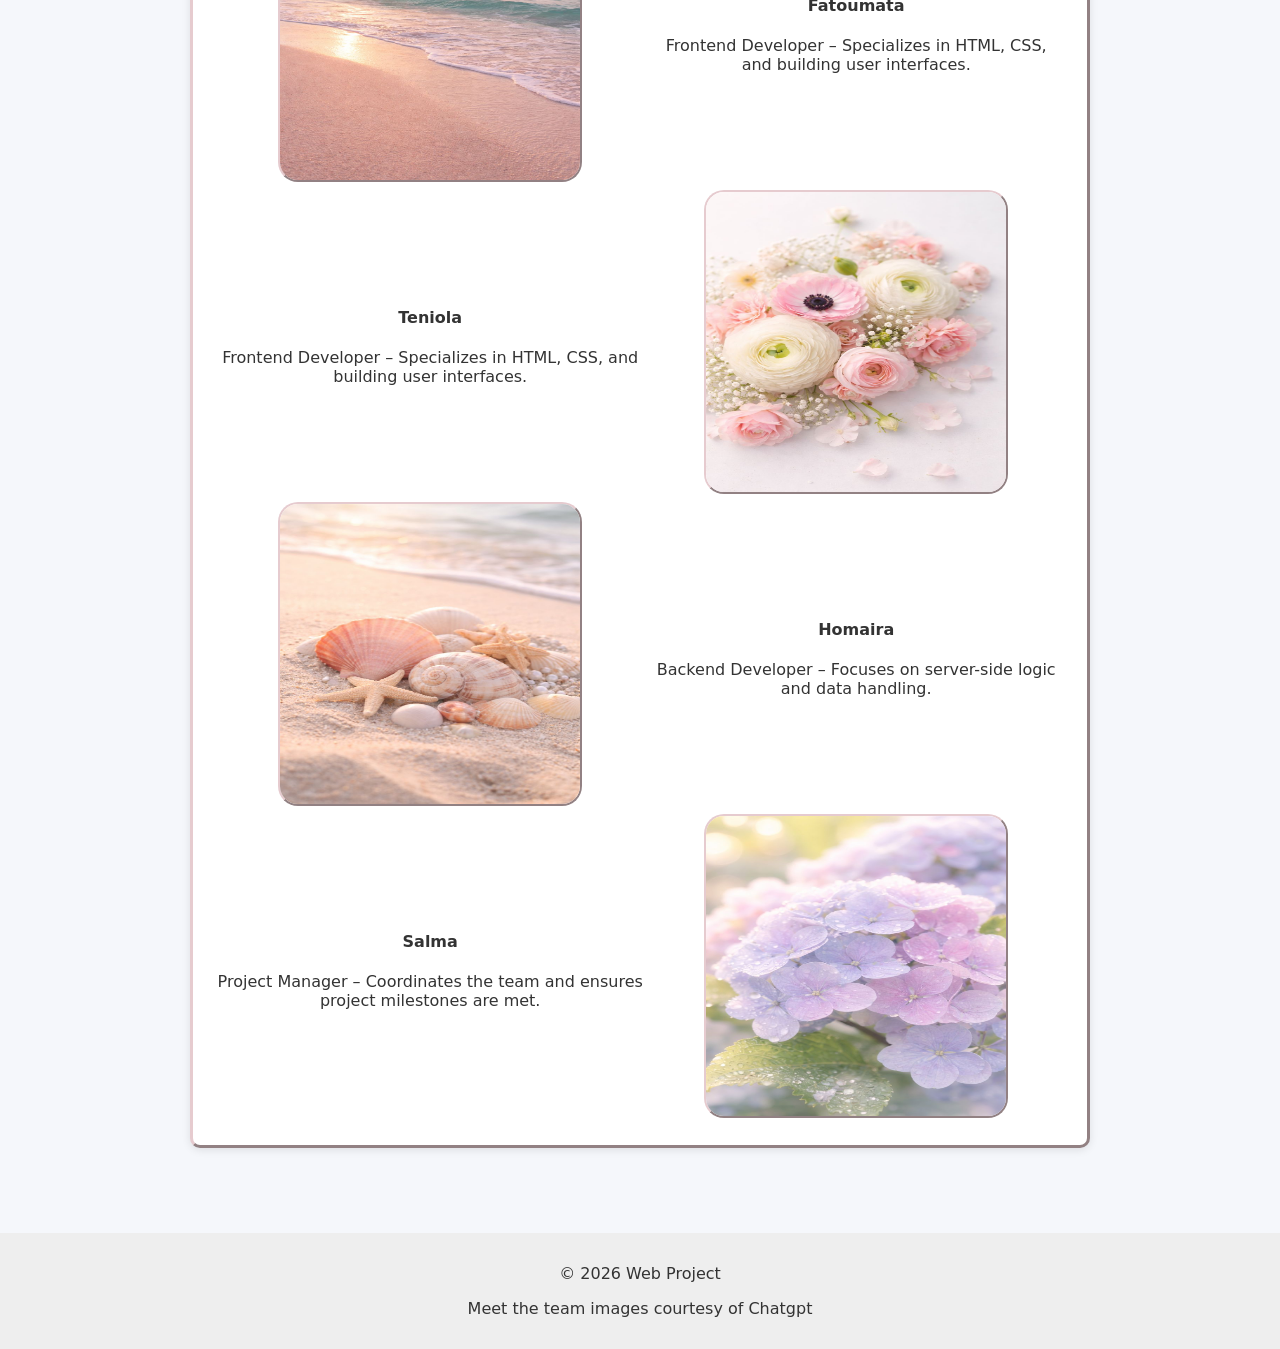
==== commit deeb5bd6: "edits" ====
--- a/about.html
+++ b/about.html
@@ -72,7 +72,7 @@
     <section id="team">
         <!--<h2>Meet Our Team</h2>-->
         <div class="team">
-            <table style="border-style: solid; border-width: 2px; border-color: black;">
+            <table>
                 <caption><h2>Meet Our Team</h2></caption>
             <tr class="team-member">
                 <td class="team-image"><img src="images/beach.jpeg" width="300" height="300"></td> <!--add image here-->
@@ -86,8 +86,9 @@
                 <td>
                 <h4>Teniola</h4>
                 <p>Frontend Developer – Specializes in HTML, CSS, and building user interfaces.</p>
+                </td>
                 <!--<td></td>-->
-                <td class="team-image"><img src="images/flower.jpeg" width="300" height="300"></td> <!--add image here-->
+                <td class="team-image right"><img src="images/flower.jpeg" width="300" height="300"></td> <!--add image here-->
             </tr>
             <tr class="team-member">
                 <td class="team-image"><img src="images/seashells.jpeg" width="300" height="300"></td> <!--add image here-->
@@ -103,7 +104,7 @@
                 <p>Project Manager – Coordinates the team and ensures project milestones are met.</p>
                 </td>
                 <!--<td></td>-->
-                <td class="team-image"><img src="images/hydrangea.jpeg" width="300" height="300"></td> <!--add image here-->
+                <td class="team-image right"><img src="images/hydrangea.jpeg" width="300" height="300"></td> <!--add image here-->
             </tr>
             </table>
         </div>
--- a/styles.css
+++ b/styles.css
@@ -59,6 +59,7 @@
 padding:20px;
 border-radius:10px;
 box-shadow:0 2px 8px rgba(0,0,0,0.1);
+border: 2.5px outset #E6CBCF;
 }
 
 .habit-row{
@@ -68,7 +69,9 @@
 margin-bottom:14px;
 gap:12px;
 }
-
+/*#habitsForm{
+    border: 2.5px outset #E6CBCF;
+}*/
 .habit-row input{
 flex:1;
 padding:10px 12px;
@@ -165,6 +168,7 @@
     padding:2rem;
     border-radius:12px;
     box-shadow:0 4px 12px rgba(0,0,0,0.08);
+    border: 3px outset #E6CBCF;
 }
 
 
@@ -219,6 +223,7 @@
 
 #about, #mission, #services, #team{
 background: white;
+border: 3px outset #E6CBCF;
 padding:20px;
 margin-bottom:25px;
 border-radius:10px;
@@ -234,12 +239,32 @@
 }
 
 .service{
-background:#f5f7fb;
+/*background:#f5f7fb;*/
+background:#111827;
 padding:15px;
 border-radius:8px;
-border:1px solid #d1d5db;
+/*border:1px solid #d1d5db;*/
+border:3px outset #E6CBCF;
 flex:1;
 min-width:220px;
+text-align: center;
+}
+.service h3{
+    color: #E6CBCF;
+}
+.service p{
+    color: #fff;
+}
+.team-member{
+    text-align: center;
+}
+/*.right{
+    display: flex;
+    justify-content: end;
+}*/
+.team-image img{
+    border: 2px outset #E6CBCF;
+    border-radius: 20px;
 }
 /* CONTACT PAGE */
 
@@ -301,7 +326,15 @@
     font-weight: bold;
     font-size: 20px;
 }
-
+fieldset label{
+    color: #111827;
+    font-size: 16px;
+}
+textarea{
+    border-radius: 20px;
+    margin-top: 20px;
+    margin-bottom: 20px;
+}
 /*PRODUCTIVITY ARENA*/
 /*--cotton-rose: #D3B0AEff;
 --soft-blush: #E6CBCFff;
@@ -706,4 +739,190 @@
 
 #about-header{
     text-align: center;
-}+}
+
+
+
+
+/* INDEX PAGE */
+
+.intro{
+<<<<<<< Updated upstream
+    background: white;
+    padding:25px;
+    border-radius:12px;
+    box-shadow:0 2px 10px rgba(0,0,0,0.08);
+    margin-bottom:25px;
+    border:2px solid #E6CBCF;
+    text-align:center;
+}
+
+.intro h2{
+    color:#1f2937;
+    margin-bottom:10px;
+=======
+/*background: white;*/
+background: #111827;
+padding:25px;
+border-radius:12px;
+box-shadow:0 2px 10px rgba(0,0,0,0.08);
+margin-bottom:25px;
+border:3px outset #E6CBCF;
+text-align:center;
+}
+
+.intro h2{
+/*color:#1f2937;*/
+color:#E6CBCF;
+margin-bottom:10px;
+>>>>>>> Stashed changes
+}
+.intro p{
+    color: #fff;
+}
+
+.works{
+    display:flex;
+    flex-wrap:wrap;
+    gap:20px;
+    margin-top:20px;
+    margin-bottom:25px;
+}
+
+.work{
+<<<<<<< Updated upstream
+    background:#f5f7fb;
+    padding:15px;
+    border-radius:8px;
+    border:1px solid #d1d5db;
+    flex:1;
+    min-width:220px;
+=======
+background:#f5f7fb;
+padding:15px;
+border-radius:8px;
+/*border:1px solid #d1d5db;*/
+border:3px outset #E6CBCF;
+display: flex;
+flex-direction: column;
+justify-content: center;
+align-items: center;
+text-align: center;
+flex:1;
+min-width:220px;
+>>>>>>> Stashed changes
+}
+
+.blue{
+    background-color: #111827;
+}
+
+.blue h3{
+    color: #E6CBCF;
+}
+.blue p{
+    color: #fff;
+}
+
+/* ACHIEVEMENT PAGE */
+
+.achievement-intro{
+    background:white;
+    padding:25px;
+    border-radius:12px;
+    box-shadow:0 2px 10px rgba(0,0,0,0.08);
+    margin-bottom:25px;
+    border:3px outset #E6CBCF;
+    display: flex;
+    flex-direction: column;
+    justify-content: center;
+    align-items: center;
+}
+
+    .achievement-categories{
+    display:flex;
+    flex-wrap:wrap;
+    gap:20px;
+    margin-bottom:30px;
+    justify-content: center;
+
+}
+.achievement-grig{
+    display: flex;
+    gap:20px;
+    flex-wrap:wrap;
+}
+
+
+
+.achievement-card{
+    flex:1;
+    min-width:220px;
+    background:#f5f7fb;
+    padding:20px;
+    border-radius:10px;
+    border:1px solid #E6CBCF;
+    margin-bottom:10px ;
+}
+
+.achievement-card h3{
+    color:#1f2937;
+    margin-bottom:10px;
+}
+
+.achievement-reward{
+    text-align:center;
+    background:white;
+    padding:25px;
+    border-radius:12px;
+    box-shadow:0 2px 10px rgba(0,0,0,0.08);
+    border:3px outset #E6CBCF;
+}
+
+.achievement-reward img{
+    width:150px;
+    margin-bottom:10px;
+}
+
+
+.badge{
+    list-style:none;
+    margin-bottom:12px;
+    font-weight:600;
+}
+
+
+.progress{
+    height:8px;
+    width:100%;
+    border-radius:6px;
+    margin-top:6px;
+}
+
+
+.pink{
+    background:linear-gradient(to right,
+    rgb(164,19,60),
+    rgb(230,203,207)
+    );
+}
+
+
+
+.purple{
+    background:linear-gradient(to right,
+    rgb(71,18,107),
+    rgb(191,219,247)
+    );
+}
+
+.blue{
+    background:linear-gradient(to right,
+    rgb(17,24,39),
+    rgb(147,197,253)
+    );
+}
+
+
+
+
